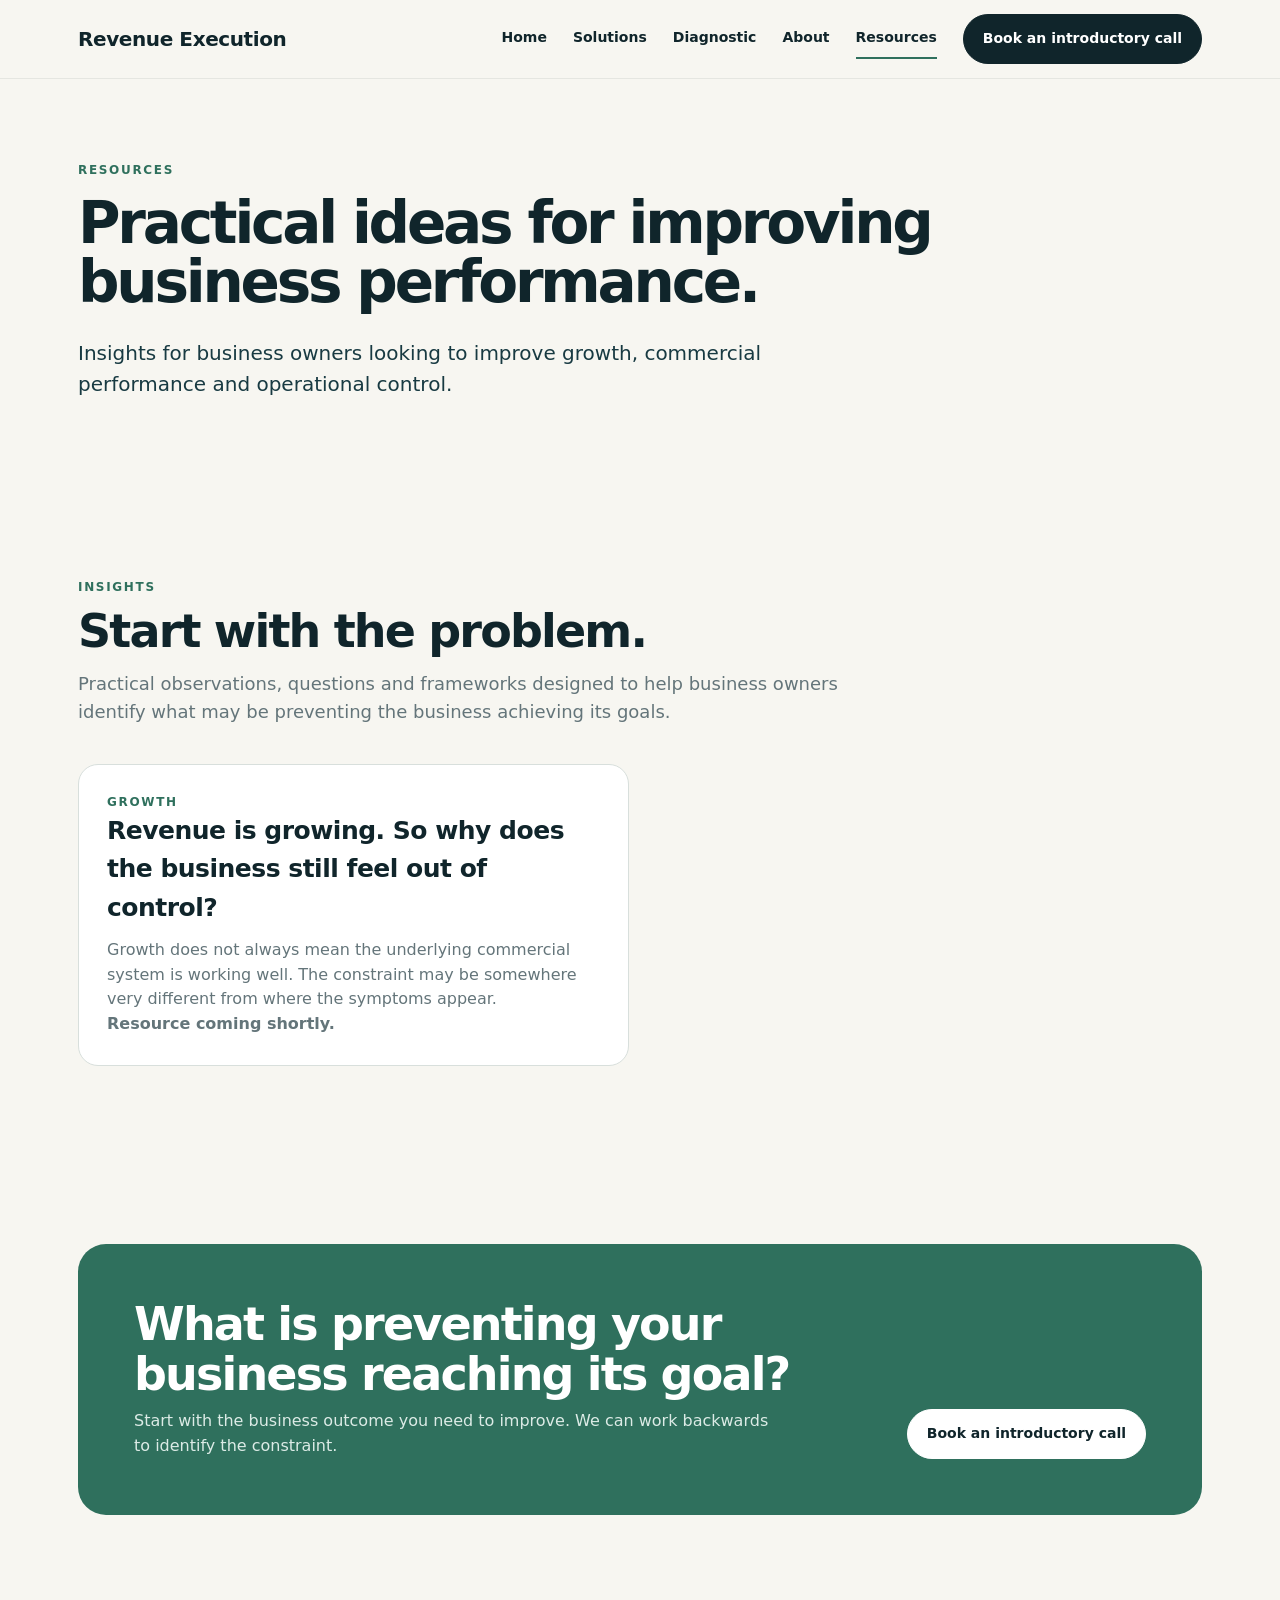
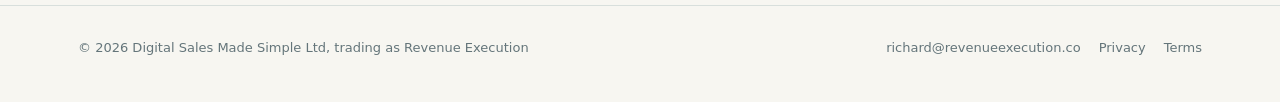
==== resources/index.html @ 58d6f986 "Rename resources/articles/index.html to resources/index.html" ====
<!doctype html>
<html lang="en">
<head>
<meta charset="utf-8">
<meta name="viewport" content="width=device-width, initial-scale=1">

<title>Resources — Revenue Execution</title>

<meta name="description" content="Practical insights and resources for business owners looking to improve growth, commercial performance and operational control.">

<link rel="icon" type="image/png" href="../favicon.png">
<link rel="stylesheet" href="../styles.css">
</head>

<body>

<nav>
  <div class="wrap navinner">

    <a class="brand" href="../index.html">
      Revenue Execution
    </a>

    <div class="navlinks">
      <a href="../index.html">Home</a>
      <a href="../solutions.html">Solutions</a>
      <a href="../diagnostic.html">Diagnostic</a>
      <a href="../about.html">About</a>
      <a class="active" href="./index.html">Resources</a>

      <a
        class="btn"
        href="https://calendar.app.google/mh5X91ErPgUXtCqR7"
        target="_blank"
        rel="noopener">
        Book an introductory call
      </a>
    </div>

  </div>
</nav>


<header class="hero compact">
  <div class="wrap">

    <div class="eyebrow">
      Resources
    </div>

    <h1>
      Practical ideas for improving business performance.
    </h1>

    <p class="lead">
      Insights for business owners looking to improve growth,
      commercial performance and operational control.
    </p>

  </div>
</header>


<section>

  <div class="wrap">

    <div class="section-head">

      <div class="eyebrow">
        Insights
      </div>

      <h2>
        Start with the problem.
      </h2>

      <p>
        Practical observations, questions and frameworks designed
        to help business owners identify what may be preventing
        the business achieving its goals.
      </p>

    </div>


    <div class="grid-2">

      <div class="card">

        <div class="eyebrow">
          Growth
        </div>

        <h3>
          Revenue is growing. So why does the business still feel out of control?
        </h3>

        <p>
          Growth does not always mean the underlying commercial
          system is working well. The constraint may be somewhere
          very different from where the symptoms appear.
        </p>

        <p>
          <strong>Resource coming shortly.</strong>
        </p>

      </div>

    </div>

  </div>

</section>


<section class="cta">

  <div class="wrap">

    <div class="cta-box">

      <div>

        <h2>
          What is preventing your business reaching its goal?
        </h2>

        <p>
          Start with the business outcome you need to improve.
          We can work backwards to identify the constraint.
        </p>

      </div>

      <a
        class="btn"
        href="https://calendar.app.google/mh5X91ErPgUXtCqR7"
        target="_blank"
        rel="noopener">
        Book an introductory call
      </a>

    </div>

  </div>

</section>


<footer>

  <div class="wrap footer-inner">

    <div>
      © <span data-year></span>
      Digital Sales Made Simple Ltd, trading as Revenue Execution
    </div>

    <div class="footer-links">

      <a href="mailto:richard@revenueexecution.co">
        richard@revenueexecution.co
      </a>

      <a href="../privacy.html">
        Privacy
      </a>

      <a href="../terms.html">
        Terms
      </a>

    </div>

  </div>

</footer>


<script src="../site.js"></script>

</body>
</html>
---- styles.css ----
:root{
  --ink:#10252b;
  --ink-2:#183a42;
  --paper:#f7f6f1;
  --white:#ffffff;
  --mint:#dcece5;
  --accent:#2f705d;
  --accent-dark:#235746;
  --muted:#64757a;
  --line:#d8dfdc;
  --warm:#ece7dc;
  --soft:#eff3f1;
}
*{box-sizing:border-box}
html{scroll-behavior:smooth}
body{margin:0;font-family:Inter,ui-sans-serif,system-ui,-apple-system,BlinkMacSystemFont,"Segoe UI",sans-serif;color:var(--ink);background:var(--paper);line-height:1.55;-webkit-font-smoothing:antialiased}
a{color:inherit;text-decoration:none}
img{max-width:100%;display:block}
.wrap{max-width:1180px;margin:0 auto;padding:0 28px}
nav{position:sticky;top:0;z-index:20;background:rgba(247,246,241,.95);backdrop-filter:blur(12px);border-bottom:1px solid rgba(16,37,43,.08)}
.navinner{min-height:78px;display:flex;align-items:center;justify-content:space-between;gap:24px}
.brand{font-weight:800;letter-spacing:-.02em;font-size:20px}
.navlinks{display:flex;gap:26px;align-items:center;font-size:14px;font-weight:650}
.navlinks a:not(.btn){padding:8px 0;border-bottom:2px solid transparent}
.navlinks a.active:not(.btn){border-color:var(--accent)}
.btn{display:inline-flex;align-items:center;justify-content:center;padding:13px 19px;border-radius:999px;background:var(--ink);color:#fff;font-weight:750;font-size:14px;border:1px solid var(--ink);transition:.2s ease;cursor:pointer}
.btn:hover{transform:translateY(-1px);background:var(--accent-dark);border-color:var(--accent-dark)}
.btn.alt{background:transparent;color:var(--ink)}
.btn.alt:hover{background:var(--white);border-color:var(--ink)}
.eyebrow{text-transform:uppercase;letter-spacing:.14em;font-size:12px;font-weight:850;color:var(--accent)}
.hero{padding:102px 0 86px}
.hero.compact{padding:82px 0 58px}
.hero-grid{display:grid;grid-template-columns:1.12fr .88fr;gap:70px;align-items:center}
h1{font-size:67px;line-height:1.02;letter-spacing:-.055em;margin:14px 0 26px;max-width:900px}
.hero.compact h1{font-size:58px}
.lead{font-size:20px;color:var(--ink-2);max-width:780px;margin-bottom:32px}
.actions{display:flex;gap:12px;flex-wrap:wrap}
.hero-card{background:var(--ink);color:white;border-radius:28px;padding:34px;box-shadow:0 22px 60px rgba(16,37,43,.16)}
.hero-card .label{font-size:12px;text-transform:uppercase;letter-spacing:.13em;color:#a9d2c4;font-weight:850}
.hero-card h3{font-size:29px;line-height:1.12;margin:12px 0 22px;letter-spacing:-.025em}
.flow{display:grid;gap:10px}
.flow div{padding:13px 14px;border:1px solid rgba(255,255,255,.16);border-radius:14px;background:rgba(255,255,255,.04);font-weight:650}
section{padding:88px 0}
.section-head{max-width:830px;margin-bottom:38px}
h2{font-size:46px;line-height:1.08;letter-spacing:-.04em;margin:10px 0 14px}
h3{letter-spacing:-.02em}
.section-head p{font-size:18px;color:var(--muted);margin:0}
.issues{display:grid;grid-template-columns:repeat(3,1fr);gap:18px}
.issue{display:block;background:var(--white);border:1px solid var(--line);padding:27px;border-radius:20px;min-height:235px;transition:box-shadow .18s ease,border-color .18s ease,transform .18s ease}
.issue:hover,.issue:focus-visible{border-color:var(--accent);box-shadow:inset 0 0 0 2px var(--accent),0 10px 28px rgba(16,37,43,.07);transform:translateY(-2px);outline:none}
.issue .n{font-size:12px;font-weight:900;color:var(--accent);letter-spacing:.13em}
.issue h3{font-size:23px;line-height:1.16;letter-spacing:-.025em;margin:13px 0 12px}
.issue p{margin:0;color:var(--muted);font-size:15.5px}
.issue .more{display:inline-block;margin-top:16px;color:var(--accent-dark);font-weight:750;font-size:14px}
.cred-strip{margin-top:28px;border-top:1px solid var(--line);border-bottom:1px solid var(--line);padding:18px 0;display:flex;gap:22px;align-items:center;justify-content:space-between;flex-wrap:wrap;color:var(--muted);font-size:13px}
.cred-strip b{color:var(--ink);font-size:14px}
.cred-logos{font-weight:750;letter-spacing:.025em;color:var(--ink-2)}
.method{background:var(--ink);color:white}
.method .section-head p{color:#b9c7c9}
.steps{display:grid;grid-template-columns:repeat(3,1fr);gap:18px}
.step{border:1px solid rgba(255,255,255,.15);border-radius:20px;padding:28px;background:rgba(255,255,255,.035)}
.step span{font-size:12px;color:#9ed0c0;font-weight:900;letter-spacing:.12em}
.step h3{font-size:26px;margin:12px 0 9px}
.step p{color:#c4d0d2;margin:0}
.diagnostic{background:var(--mint)}
.diag-grid{display:grid;grid-template-columns:.95fr 1.05fr;gap:70px;align-items:start}
.diag-box{background:white;border-radius:24px;padding:30px;border:1px solid rgba(47,112,93,.18)}
.diag-list{display:grid;gap:14px;margin-top:8px}
.diag-row{display:grid;grid-template-columns:140px 1fr;gap:18px;padding:14px 0;border-bottom:1px solid var(--line)}
.diag-row:last-child{border-bottom:0}
.diag-row b{font-size:14px}.diag-row span{color:var(--muted);font-size:14px}
.system-grid{display:grid;grid-template-columns:.84fr 1.16fr;gap:70px;align-items:center}
.system-map{display:grid;grid-template-columns:repeat(3,1fr);gap:10px}
.pill{background:white;border:1px solid var(--line);padding:15px 12px;border-radius:14px;text-align:center;font-weight:700;font-size:14px}
.proof{background:var(--warm)}
.proof-grid{display:grid;grid-template-columns:1fr 1fr;gap:50px;align-items:start}
blockquote{margin:0;background:white;border-radius:22px;padding:29px;font-size:20px;line-height:1.45;border:1px solid rgba(16,37,43,.08)}
blockquote small{display:block;margin-top:18px;font-size:13px;color:var(--muted);font-weight:700}
.cta{padding:90px 0}
.cta-box{background:var(--accent);color:white;border-radius:28px;padding:56px;display:flex;align-items:end;justify-content:space-between;gap:40px}
.cta-box h2{margin:0 0 10px;max-width:720px}.cta-box p{margin:0;color:#dcebe6;max-width:650px}.cta-box .btn{background:white;color:var(--ink);border-color:white;white-space:nowrap}
.grid-2{display:grid;grid-template-columns:1fr 1fr;gap:22px}
.card{background:var(--white);border:1px solid var(--line);border-radius:20px;padding:28px}.card h3{font-size:25px;margin:0 0 10px}.card p{color:var(--muted);margin:0}.card ul{color:var(--muted);padding-left:19px;margin:14px 0 0}.card li{margin:7px 0}
.fit-note{margin-top:24px;padding:22px 24px;border-radius:18px;background:var(--soft);border:1px solid var(--line)}.fit-note b{display:block;margin-bottom:5px}.fit-note p{margin:0;color:var(--muted)}
.solution-tabs{display:grid;grid-template-columns:repeat(3,1fr);gap:12px;margin:28px 0 22px}
.solution-tabs button{border:1px solid var(--line);background:var(--white);color:var(--ink);border-radius:16px;padding:16px 17px;text-align:left;cursor:pointer;font:inherit;transition:.18s ease}
.solution-tabs button:hover{transform:translateY(-1px);border-color:var(--accent)}.solution-tabs button.active{background:var(--accent);border-color:var(--accent);color:#fff}.solution-tabs strong{display:block;font-size:16px;margin-bottom:3px}.solution-tabs span{font-size:12.5px;opacity:.78}
.solution-flow{display:none}.solution-flow.active{display:block}
.solution-flow-head{background:var(--mint);border:1px solid rgba(47,112,93,.17);border-radius:24px;padding:30px;margin-bottom:16px}.solution-flow-head h2{font-size:36px;margin:7px 0 10px}.solution-flow-head p{font-size:17px;margin:0;color:var(--ink-2);max-width:900px}
.customer-flow{display:grid;grid-template-columns:repeat(4,1fr);gap:14px}
.customer-step{background:var(--white);border:1px solid var(--line);border-radius:20px;padding:24px;min-height:238px;position:relative;box-shadow:0 8px 20px rgba(16,37,43,.035)}
.customer-step::after{content:"→";position:absolute;right:-12px;top:50%;transform:translateY(-50%);color:var(--accent);font-size:18px;font-weight:900;z-index:2}.customer-step:last-child::after{display:none}
.customer-step .flow-label{display:inline-block;font-size:11px;font-weight:900;letter-spacing:.11em;text-transform:uppercase;color:var(--accent);margin-bottom:10px}.customer-step h3{margin:0 0 9px;font-size:21px;line-height:1.14}.customer-step p{margin:0;color:var(--muted);font-size:14px}.customer-step ul{margin:10px 0 0;padding-left:18px;color:var(--muted);font-size:13.5px}.customer-step li{margin:5px 0}.customer-step.measure-step{background:var(--ink);border-color:var(--ink);color:#fff}.customer-step.measure-step .flow-label{color:#9ed0c0}.customer-step.measure-step p,.customer-step.measure-step li{color:#c6d3d5}
.flow-example{margin-top:16px;background:var(--warm);border:1px solid rgba(16,37,43,.08);border-radius:18px;padding:20px 22px;display:grid;grid-template-columns:140px 1fr;gap:18px}.flow-example b{font-size:12px;text-transform:uppercase;letter-spacing:.1em;color:var(--accent-dark)}.flow-example span{color:var(--ink-2);font-size:14.5px}
.timeline{display:grid;gap:14px}.timeline-item{display:grid;grid-template-columns:60px 1fr;gap:18px;align-items:start}.timeline-item .num{height:46px;width:46px;border-radius:50%;background:var(--ink);color:white;display:grid;place-items:center;font-weight:850}.timeline-item h3{margin:1px 0 6px;font-size:22px}.timeline-item p{margin:0;color:var(--muted)}
.about-grid{display:grid;grid-template-columns:.9fr 1.1fr;gap:60px;align-items:start}.logo-line{font-weight:800;letter-spacing:.08em;line-height:2;color:var(--ink-2)}.testimonials{display:grid;grid-template-columns:repeat(2,1fr);gap:18px}.testimonials blockquote{font-size:17px}
.legal{max-width:860px}.legal h2{font-size:31px;margin-top:38px}.legal h3{font-size:20px;margin-top:28px}.legal p,.legal li{color:var(--ink-2)}.legal ul{padding-left:22px}
footer{border-top:1px solid var(--line);padding:32px 0 44px;color:var(--muted);font-size:13px}.footer-inner{display:flex;justify-content:space-between;gap:24px;flex-wrap:wrap}.footer-links{display:flex;gap:18px;flex-wrap:wrap}
@media(max-width:960px){.hero-grid,.diag-grid,.system-grid,.proof-grid,.about-grid{grid-template-columns:1fr}.issues,.steps,.grid-2,.testimonials{grid-template-columns:1fr 1fr}.customer-flow{grid-template-columns:1fr 1fr}.customer-step:nth-child(2)::after{display:none}.solution-tabs{grid-template-columns:1fr 1fr}h1{font-size:49px}.hero.compact h1{font-size:45px}.navlinks a:not(.btn){display:none}.cta-box{align-items:start;flex-direction:column}}
@media(max-width:620px){.issues,.steps,.grid-2,.testimonials,.solution-tabs,.customer-flow{grid-template-columns:1fr}.customer-step::after{display:none}h1{font-size:41px}.hero.compact h1{font-size:39px}.hero{padding-top:70px}.wrap{padding:0 20px}.cta-box{padding:34px}.diag-row,.flow-example{grid-template-columns:1fr}section{padding:68px 0}h2{font-size:38px}.navinner{min-height:70px}.brand{font-size:18px}.navlinks .btn{padding:11px 14px;font-size:13px}}
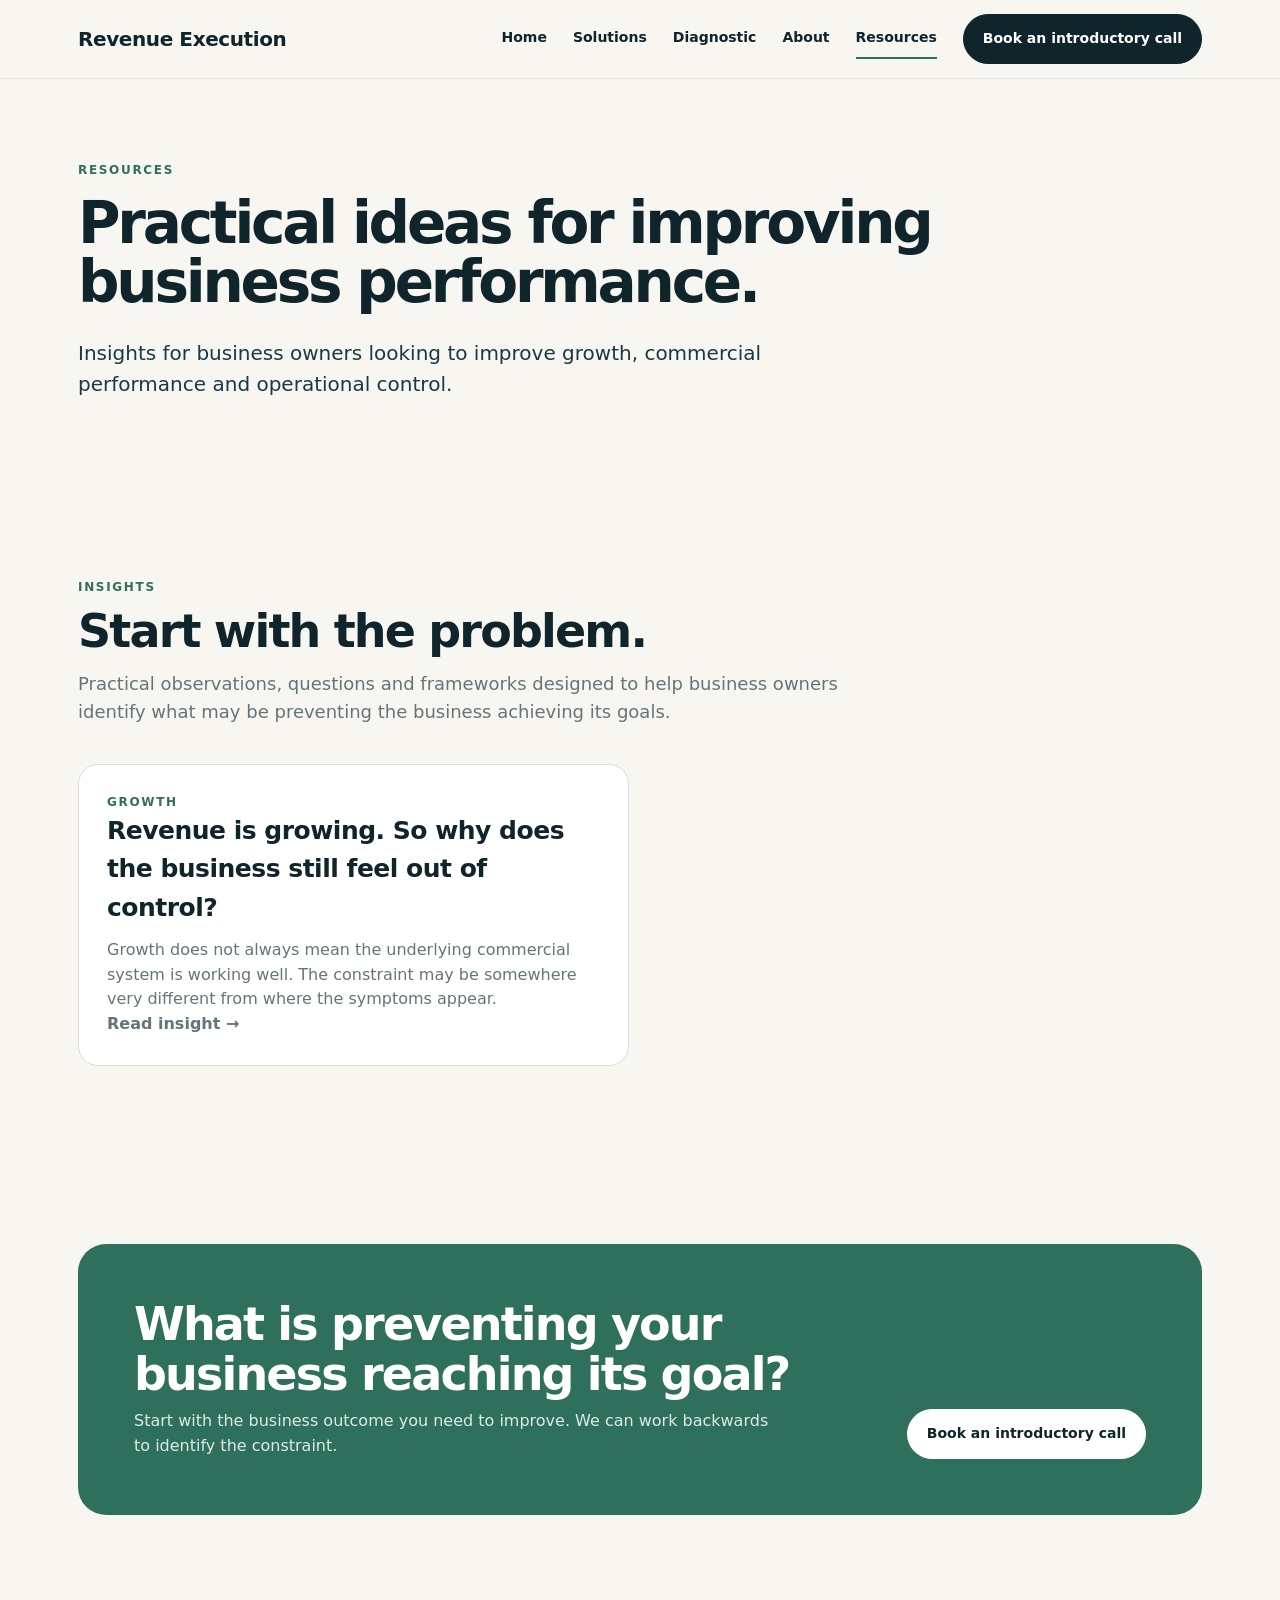
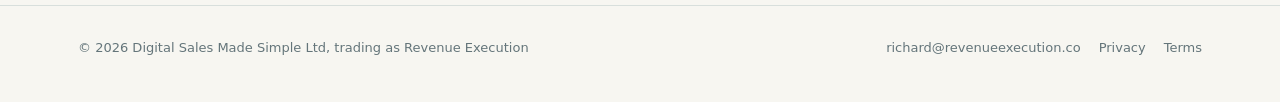
==== commit 750c596b: "Link RE-001 from Resources page" ====
--- a/resources/index.html
+++ b/resources/index.html
@@ -86,27 +86,31 @@
 
     <div class="grid-2">
 
-      <div class="card">
+      <a
+  class="card"
+  href="./articles/revenue-growth-without-control.html"
+  style="display:block;"
+>
 
-        <div class="eyebrow">
-          Growth
-        </div>
+  <div class="eyebrow">
+    Growth
+  </div>
 
-        <h3>
-          Revenue is growing. So why does the business still feel out of control?
-        </h3>
+  <h3>
+    Revenue is growing. So why does the business still feel out of control?
+  </h3>
 
-        <p>
-          Growth does not always mean the underlying commercial
-          system is working well. The constraint may be somewhere
-          very different from where the symptoms appear.
-        </p>
+  <p>
+    Growth does not always mean the underlying commercial
+    system is working well. The constraint may be somewhere
+    very different from where the symptoms appear.
+  </p>
 
-        <p>
-          <strong>Resource coming shortly.</strong>
-        </p>
+  <p>
+    <strong>Read insight →</strong>
+  </p>
 
-      </div>
+</a>
 
     </div>
 
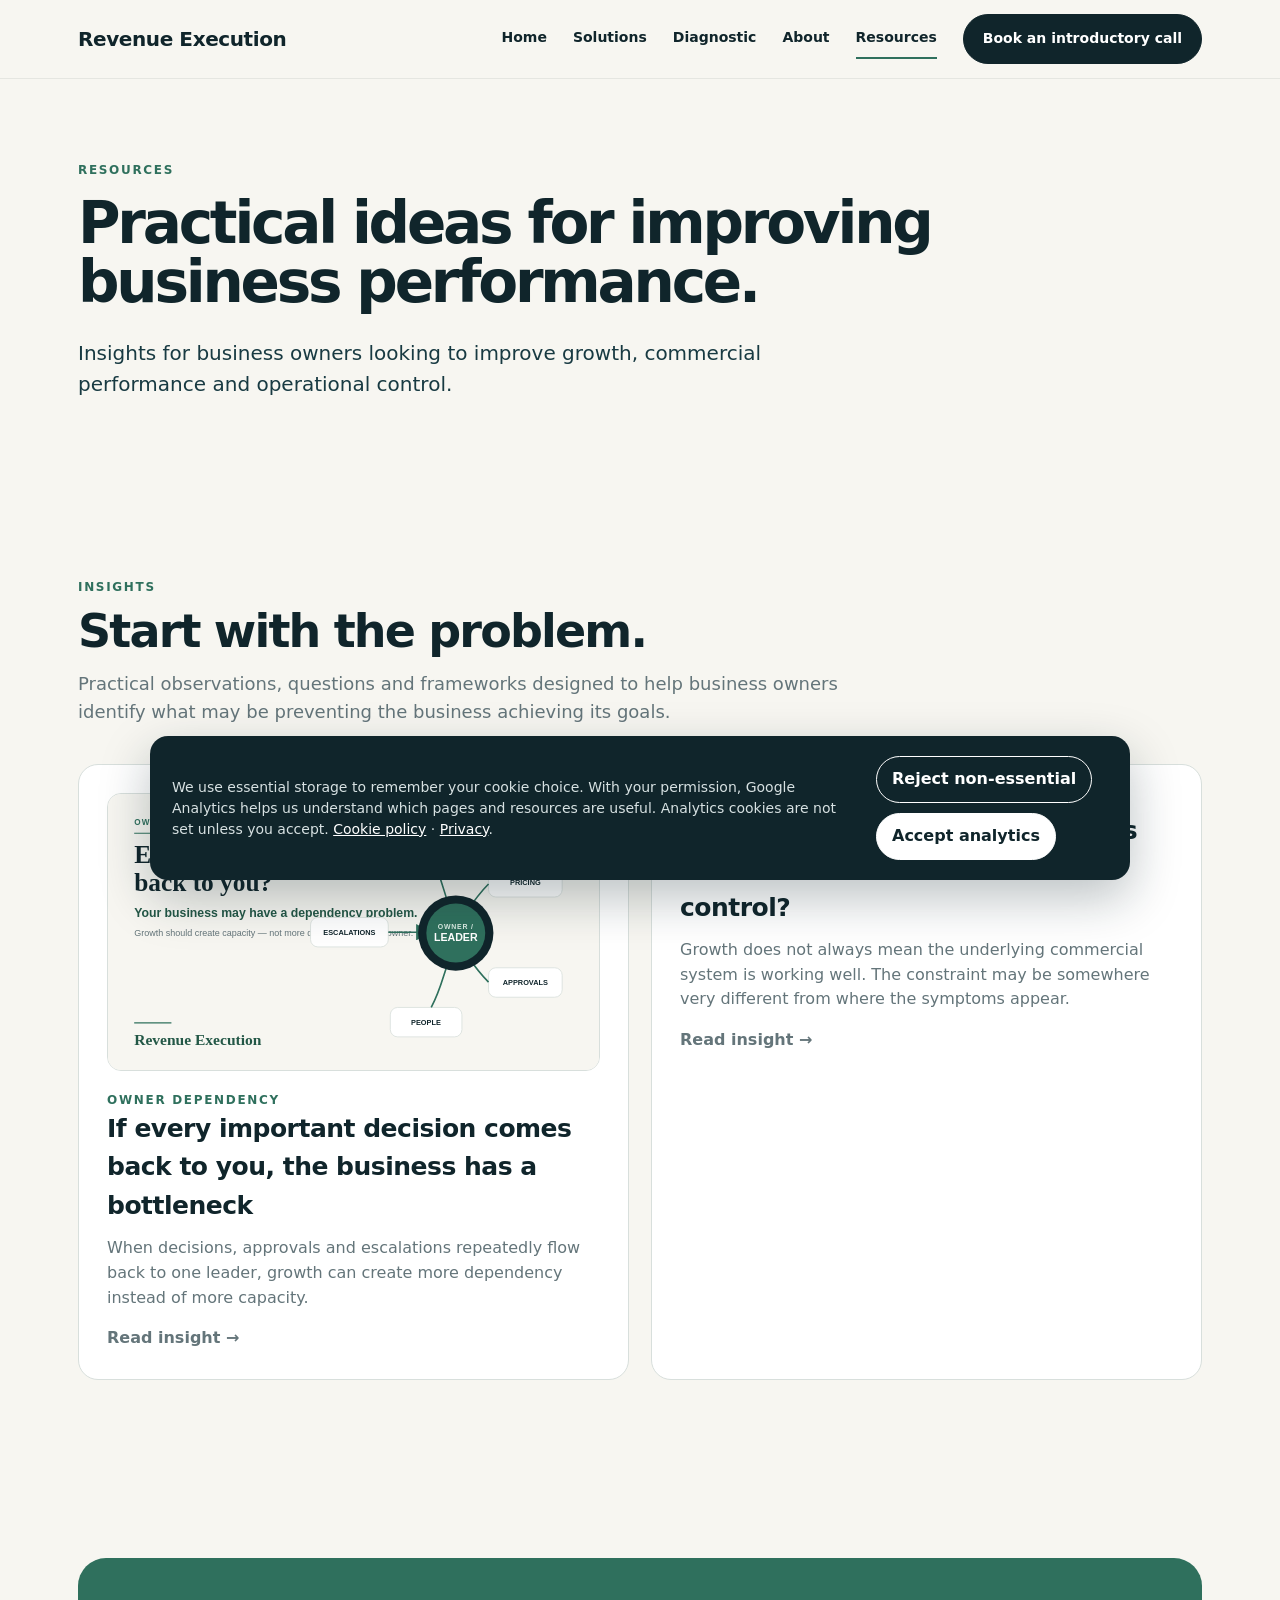
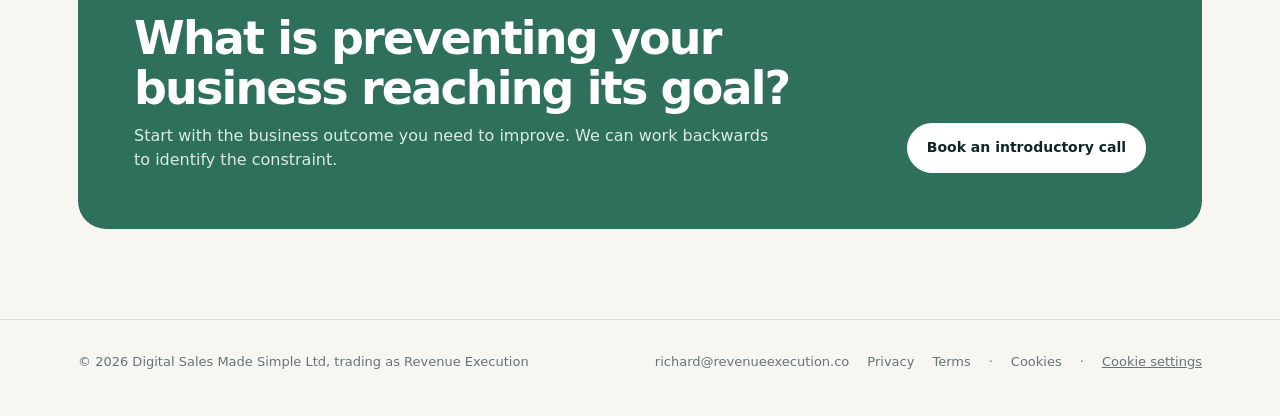
==== commit 7b80d2ca: "Add RE-002 to Resources index" ====
--- a/resources/index.html
+++ b/resources/index.html
@@ -3,187 +3,21 @@
 <head>
 <meta charset="utf-8">
 <meta name="viewport" content="width=device-width, initial-scale=1">
-
 <title>Resources — Revenue Execution</title>
-
 <meta name="description" content="Practical insights and resources for business owners looking to improve growth, commercial performance and operational control.">
-
 <link rel="icon" type="image/png" href="../favicon.png">
 <link rel="stylesheet" href="../styles.css">
 </head>
-
 <body>
-
-<nav>
-  <div class="wrap navinner">
-
-    <a class="brand" href="../index.html">
-      Revenue Execution
-    </a>
-
-    <div class="navlinks">
-      <a href="../index.html">Home</a>
-      <a href="../solutions.html">Solutions</a>
-      <a href="../diagnostic.html">Diagnostic</a>
-      <a href="../about.html">About</a>
-      <a class="active" href="./index.html">Resources</a>
-
-      <a
-        class="btn"
-        href="https://calendar.app.google/mh5X91ErPgUXtCqR7"
-        target="_blank"
-        rel="noopener">
-        Book an introductory call
-      </a>
-    </div>
-
-  </div>
-</nav>
-
-
-<header class="hero compact">
-  <div class="wrap">
-
-    <div class="eyebrow">
-      Resources
-    </div>
-
-    <h1>
-      Practical ideas for improving business performance.
-    </h1>
-
-    <p class="lead">
-      Insights for business owners looking to improve growth,
-      commercial performance and operational control.
-    </p>
-
-  </div>
-</header>
-
-
-<section>
-
-  <div class="wrap">
-
-    <div class="section-head">
-
-      <div class="eyebrow">
-        Insights
-      </div>
-
-      <h2>
-        Start with the problem.
-      </h2>
-
-      <p>
-        Practical observations, questions and frameworks designed
-        to help business owners identify what may be preventing
-        the business achieving its goals.
-      </p>
-
-    </div>
-
-
-    <div class="grid-2">
-
-      <a
-  class="card"
-  href="./articles/revenue-growth-without-control.html"
-  style="display:block;"
->
-
-  <div class="eyebrow">
-    Growth
-  </div>
-
-  <h3>
-    Revenue is growing. So why does the business still feel out of control?
-  </h3>
-
-  <p>
-    Growth does not always mean the underlying commercial
-    system is working well. The constraint may be somewhere
-    very different from where the symptoms appear.
-  </p>
-
-  <p>
-    <strong>Read insight →</strong>
-  </p>
-
-</a>
-
-    </div>
-
-  </div>
-
-</section>
-
-
-<section class="cta">
-
-  <div class="wrap">
-
-    <div class="cta-box">
-
-      <div>
-
-        <h2>
-          What is preventing your business reaching its goal?
-        </h2>
-
-        <p>
-          Start with the business outcome you need to improve.
-          We can work backwards to identify the constraint.
-        </p>
-
-      </div>
-
-      <a
-        class="btn"
-        href="https://calendar.app.google/mh5X91ErPgUXtCqR7"
-        target="_blank"
-        rel="noopener">
-        Book an introductory call
-      </a>
-
-    </div>
-
-  </div>
-
-</section>
-
-
-<footer>
-
-  <div class="wrap footer-inner">
-
-    <div>
-      © <span data-year></span>
-      Digital Sales Made Simple Ltd, trading as Revenue Execution
-    </div>
-
-    <div class="footer-links">
-
-      <a href="mailto:richard@revenueexecution.co">
-        richard@revenueexecution.co
-      </a>
-
-      <a href="../privacy.html">
-        Privacy
-      </a>
-
-      <a href="../terms.html">
-        Terms
-      </a>
-
-    </div>
-
-  </div>
-
-</footer>
-
-
+<nav><div class="wrap navinner"><a class="brand" href="../index.html">Revenue Execution</a><div class="navlinks"><a href="../index.html">Home</a><a href="../solutions.html">Solutions</a><a href="../diagnostic.html">Diagnostic</a><a href="../about.html">About</a><a class="active" href="./index.html">Resources</a><a class="btn" href="https://calendar.app.google/mh5X91ErPgUXtCqR7" target="_blank" rel="noopener">Book an introductory call</a></div></div></nav>
+<header class="hero compact"><div class="wrap"><div class="eyebrow">Resources</div><h1>Practical ideas for improving business performance.</h1><p class="lead">Insights for business owners looking to improve growth, commercial performance and operational control.</p></div></header>
+<section><div class="wrap"><div class="section-head"><div class="eyebrow">Insights</div><h2>Start with the problem.</h2><p>Practical observations, questions and frameworks designed to help business owners identify what may be preventing the business achieving its goals.</p></div>
+<div class="grid-2">
+<a class="card" href="./articles/business-leader-bottleneck.html" style="display:block;"><img src="./images/RE-002-owner-dependency.svg" alt="Everything still comes back to you? Your business may have a dependency problem." style="width:100%;border-radius:14px;margin-bottom:20px;border:1px solid #d8dfdc;"><div class="eyebrow">Owner dependency</div><h3>If every important decision comes back to you, the business has a bottleneck</h3><p>When decisions, approvals and escalations repeatedly flow back to one leader, growth can create more dependency instead of more capacity.</p><p style="margin-top:16px;"><strong>Read insight →</strong></p></a>
+<a class="card" href="./articles/revenue-growth-without-control.html" style="display:block;"><div class="eyebrow">Growth</div><h3>Revenue is growing. So why does the business still feel out of control?</h3><p>Growth does not always mean the underlying commercial system is working well. The constraint may be somewhere very different from where the symptoms appear.</p><p style="margin-top:16px;"><strong>Read insight →</strong></p></a>
+</div></div></section>
+<section class="cta"><div class="wrap"><div class="cta-box"><div><h2>What is preventing your business reaching its goal?</h2><p>Start with the business outcome you need to improve. We can work backwards to identify the constraint.</p></div><a class="btn" href="https://calendar.app.google/mh5X91ErPgUXtCqR7" target="_blank" rel="noopener">Book an introductory call</a></div></div></section>
+<footer><div class="wrap footer-inner"><div>© <span data-year></span> Digital Sales Made Simple Ltd, trading as Revenue Execution</div><div class="footer-links"><a href="mailto:richard@revenueexecution.co">richard@revenueexecution.co</a><a href="../privacy.html">Privacy</a><a href="../terms.html">Terms</a></div></div></footer>
 <script src="../site.js"></script>
-
 </body>
 </html>
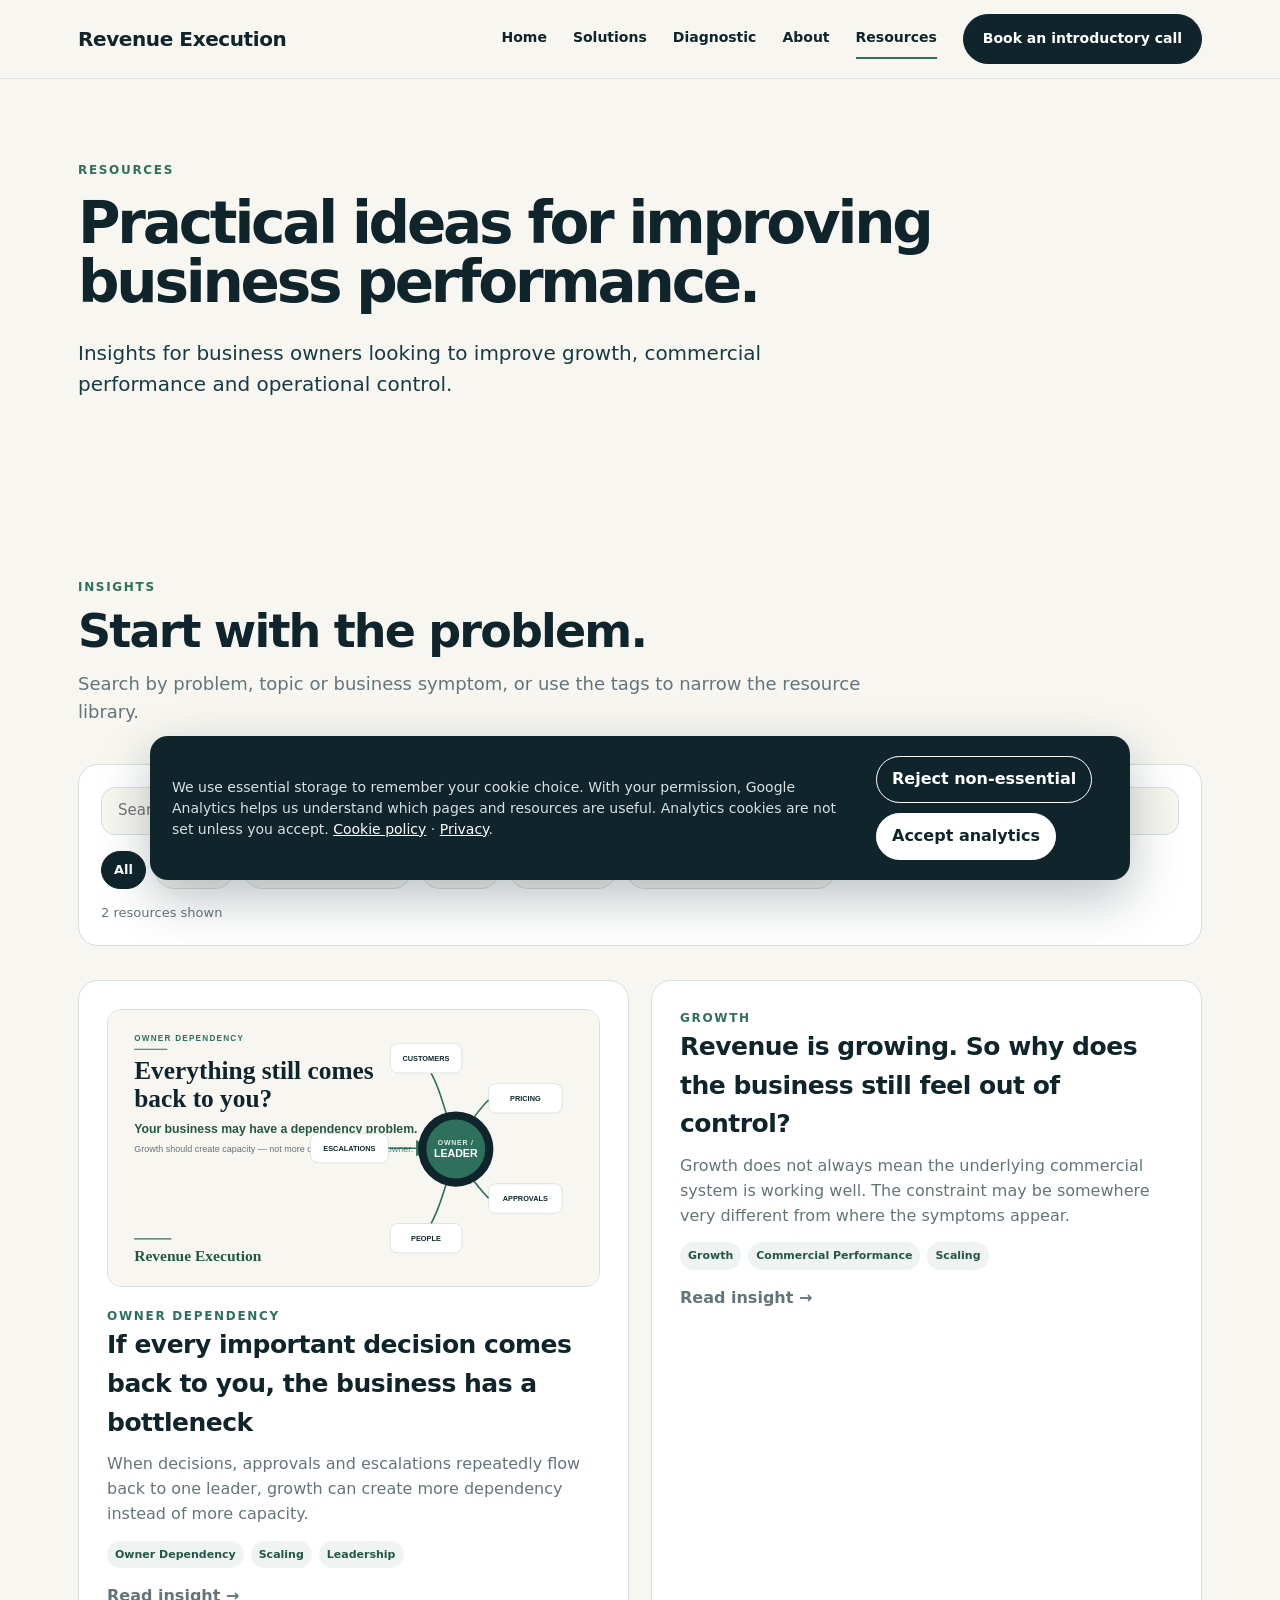
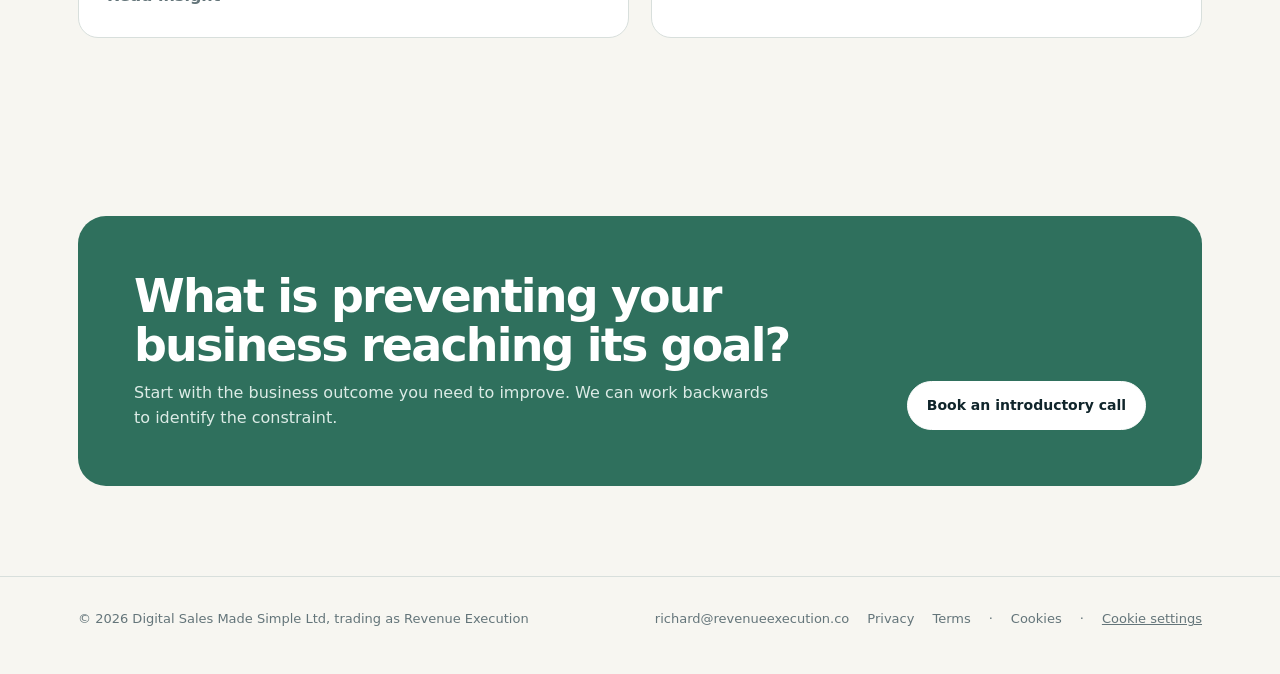
==== commit 166c2733: "Add Resources search and tag filters" ====
--- a/resources/index.html
+++ b/resources/index.html
@@ -7,17 +7,119 @@
 <meta name="description" content="Practical insights and resources for business owners looking to improve growth, commercial performance and operational control.">
 <link rel="icon" type="image/png" href="../favicon.png">
 <link rel="stylesheet" href="../styles.css">
+<style>
+.resource-tools{margin:0 0 34px;padding:22px;background:#fff;border:1px solid #d8dfdc;border-radius:20px}
+.resource-search{display:flex;gap:10px;align-items:center;margin-bottom:16px}
+.resource-search input{width:100%;min-height:48px;border:1px solid #d8dfdc;border-radius:14px;padding:0 16px;background:#f7f6f1;color:#10252b;font:inherit;font-size:15px;outline:none}
+.resource-search input:focus{border-color:#2f705d;box-shadow:0 0 0 3px rgba(47,112,93,.12)}
+.resource-tags{display:flex;gap:9px;flex-wrap:wrap}
+.resource-tag{border:1px solid #d8dfdc;background:#f7f6f1;color:#10252b;border-radius:999px;padding:8px 12px;font:inherit;font-size:13px;font-weight:750;cursor:pointer}
+.resource-tag:hover,.resource-tag.active{background:#10252b;border-color:#10252b;color:#fff}
+.resource-count{margin:14px 0 0;color:#64757a;font-size:13px}
+.resource-card[hidden]{display:none!important}
+.resource-card .card-tags{display:flex;gap:7px;flex-wrap:wrap;margin:14px 0 0}
+.resource-card .card-tags span{display:inline-block;background:#eff3f1;color:#235746;border-radius:999px;padding:5px 8px;font-size:11px;font-weight:750}
+.resource-empty{display:none;padding:28px;border:1px dashed #d8dfdc;border-radius:18px;color:#64757a;text-align:center;background:#fff}
+.resource-empty.visible{display:block}
+@media(max-width:620px){.resource-tools{padding:18px}.resource-search{display:block}}
+</style>
 </head>
 <body>
 <nav><div class="wrap navinner"><a class="brand" href="../index.html">Revenue Execution</a><div class="navlinks"><a href="../index.html">Home</a><a href="../solutions.html">Solutions</a><a href="../diagnostic.html">Diagnostic</a><a href="../about.html">About</a><a class="active" href="./index.html">Resources</a><a class="btn" href="https://calendar.app.google/mh5X91ErPgUXtCqR7" target="_blank" rel="noopener">Book an introductory call</a></div></div></nav>
 <header class="hero compact"><div class="wrap"><div class="eyebrow">Resources</div><h1>Practical ideas for improving business performance.</h1><p class="lead">Insights for business owners looking to improve growth, commercial performance and operational control.</p></div></header>
-<section><div class="wrap"><div class="section-head"><div class="eyebrow">Insights</div><h2>Start with the problem.</h2><p>Practical observations, questions and frameworks designed to help business owners identify what may be preventing the business achieving its goals.</p></div>
-<div class="grid-2">
-<a class="card" href="./articles/business-leader-bottleneck.html" style="display:block;"><img src="./images/RE-002-owner-dependency.svg" alt="Everything still comes back to you? Your business may have a dependency problem." style="width:100%;border-radius:14px;margin-bottom:20px;border:1px solid #d8dfdc;"><div class="eyebrow">Owner dependency</div><h3>If every important decision comes back to you, the business has a bottleneck</h3><p>When decisions, approvals and escalations repeatedly flow back to one leader, growth can create more dependency instead of more capacity.</p><p style="margin-top:16px;"><strong>Read insight →</strong></p></a>
-<a class="card" href="./articles/revenue-growth-without-control.html" style="display:block;"><div class="eyebrow">Growth</div><h3>Revenue is growing. So why does the business still feel out of control?</h3><p>Growth does not always mean the underlying commercial system is working well. The constraint may be somewhere very different from where the symptoms appear.</p><p style="margin-top:16px;"><strong>Read insight →</strong></p></a>
-</div></div></section>
+<section><div class="wrap"><div class="section-head"><div class="eyebrow">Insights</div><h2>Start with the problem.</h2><p>Search by problem, topic or business symptom, or use the tags to narrow the resource library.</p></div>
+
+<div class="resource-tools" aria-label="Resource search and filters">
+  <div class="resource-search">
+    <input id="resourceSearch" type="search" placeholder="Search resources — e.g. bottleneck, growth, pipeline, owner dependency" aria-label="Search resources">
+  </div>
+  <div class="resource-tags" id="resourceTags" aria-label="Filter resources by tag">
+    <button class="resource-tag active" type="button" data-filter="all">All</button>
+    <button class="resource-tag" type="button" data-filter="growth">Growth</button>
+    <button class="resource-tag" type="button" data-filter="owner-dependency">Owner Dependency</button>
+    <button class="resource-tag" type="button" data-filter="scaling">Scaling</button>
+    <button class="resource-tag" type="button" data-filter="leadership">Leadership</button>
+    <button class="resource-tag" type="button" data-filter="commercial-performance">Commercial Performance</button>
+  </div>
+  <p class="resource-count" id="resourceCount">2 resources</p>
+</div>
+
+<div class="grid-2" id="resourceGrid">
+<a class="card resource-card" href="./articles/business-leader-bottleneck.html" style="display:block;" data-tags="owner-dependency scaling leadership commercial-performance" data-search="business leader bottleneck owner dependency decisions approvals escalations founder dependency scale scaling leadership management capacity commercial performance">
+<img src="./images/RE-002-owner-dependency.svg" alt="Everything still comes back to you? Your business may have a dependency problem." style="width:100%;border-radius:14px;margin-bottom:20px;border:1px solid #d8dfdc;">
+<div class="eyebrow">Owner dependency</div>
+<h3>If every important decision comes back to you, the business has a bottleneck</h3>
+<p>When decisions, approvals and escalations repeatedly flow back to one leader, growth can create more dependency instead of more capacity.</p>
+<div class="card-tags"><span>Owner Dependency</span><span>Scaling</span><span>Leadership</span></div>
+<p style="margin-top:16px;"><strong>Read insight →</strong></p>
+</a>
+
+<a class="card resource-card" href="./articles/revenue-growth-without-control.html" style="display:block;" data-tags="growth commercial-performance scaling" data-search="revenue growth control constraint commercial system metric process gap improvement pipeline margin cash delivery people scaling commercial performance">
+<div class="eyebrow">Growth</div>
+<h3>Revenue is growing. So why does the business still feel out of control?</h3>
+<p>Growth does not always mean the underlying commercial system is working well. The constraint may be somewhere very different from where the symptoms appear.</p>
+<div class="card-tags"><span>Growth</span><span>Commercial Performance</span><span>Scaling</span></div>
+<p style="margin-top:16px;"><strong>Read insight →</strong></p>
+</a>
+</div>
+
+<div class="resource-empty" id="resourceEmpty">No resources match that search yet. Try a broader term or select All.</div>
+</div></section>
 <section class="cta"><div class="wrap"><div class="cta-box"><div><h2>What is preventing your business reaching its goal?</h2><p>Start with the business outcome you need to improve. We can work backwards to identify the constraint.</p></div><a class="btn" href="https://calendar.app.google/mh5X91ErPgUXtCqR7" target="_blank" rel="noopener">Book an introductory call</a></div></div></section>
 <footer><div class="wrap footer-inner"><div>© <span data-year></span> Digital Sales Made Simple Ltd, trading as Revenue Execution</div><div class="footer-links"><a href="mailto:richard@revenueexecution.co">richard@revenueexecution.co</a><a href="../privacy.html">Privacy</a><a href="../terms.html">Terms</a></div></div></footer>
 <script src="../site.js"></script>
+<script>
+(() => {
+  const search = document.getElementById('resourceSearch');
+  const cards = [...document.querySelectorAll('.resource-card')];
+  const tags = [...document.querySelectorAll('.resource-tag')];
+  const count = document.getElementById('resourceCount');
+  const empty = document.getElementById('resourceEmpty');
+  let activeFilter = 'all';
+
+  function normalise(value){ return (value || '').toLowerCase().trim(); }
+
+  function applyFilters(track = false){
+    const query = normalise(search.value);
+    let visible = 0;
+
+    cards.forEach(card => {
+      const haystack = normalise(card.dataset.search + ' ' + card.textContent);
+      const cardTags = normalise(card.dataset.tags).split(/\s+/);
+      const matchesSearch = !query || query.split(/\s+/).every(term => haystack.includes(term));
+      const matchesTag = activeFilter === 'all' || cardTags.includes(activeFilter);
+      const show = matchesSearch && matchesTag;
+      card.hidden = !show;
+      if (show) visible += 1;
+    });
+
+    count.textContent = `${visible} resource${visible === 1 ? '' : 's'} shown`;
+    empty.classList.toggle('visible', visible === 0);
+
+    if (track && typeof window.gtag === 'function') {
+      window.gtag('event', 'resource_search', {
+        search_term: query || '(none)',
+        resource_filter: activeFilter,
+        results_count: visible
+      });
+    }
+  }
+
+  let timer;
+  search.addEventListener('input', () => {
+    clearTimeout(timer);
+    applyFilters(false);
+    timer = setTimeout(() => applyFilters(true), 600);
+  });
+
+  tags.forEach(button => button.addEventListener('click', () => {
+    activeFilter = button.dataset.filter;
+    tags.forEach(tag => tag.classList.toggle('active', tag === button));
+    applyFilters(true);
+  }));
+
+  applyFilters(false);
+})();
+</script>
 </body>
 </html>
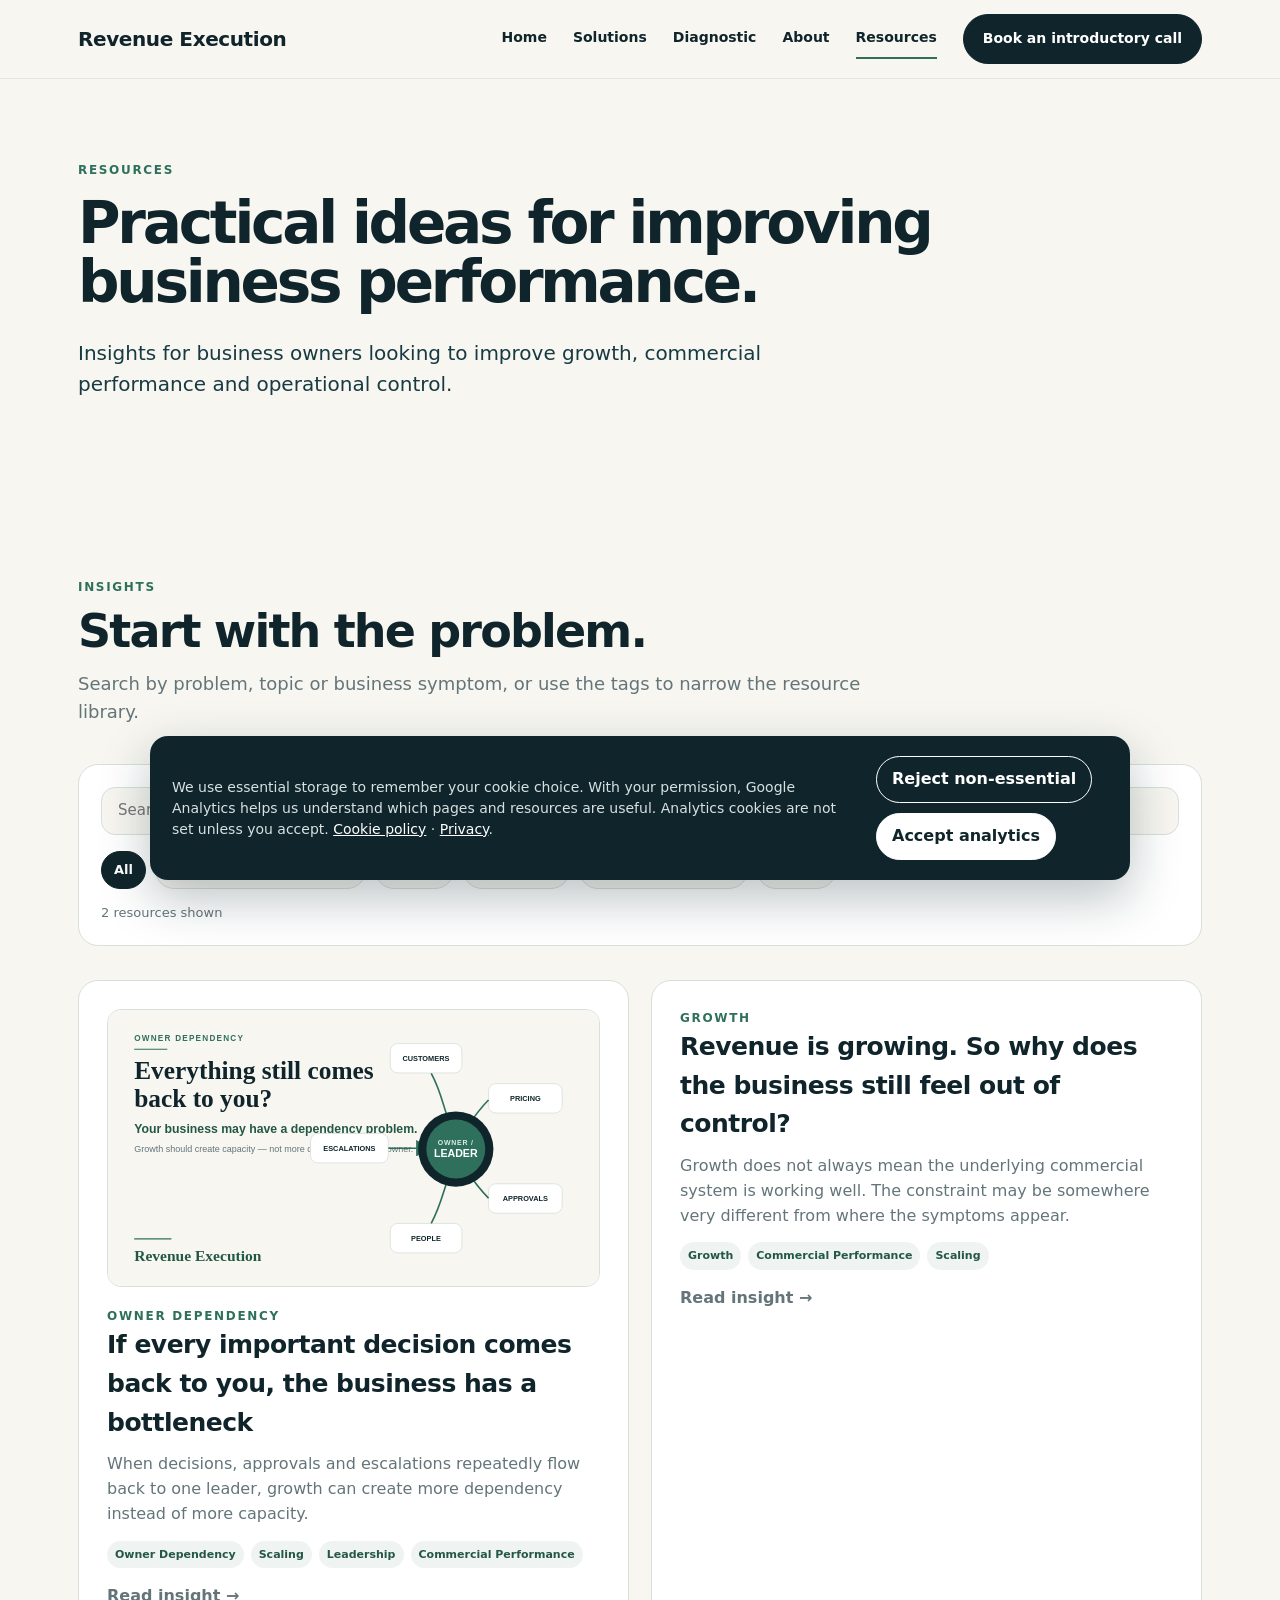
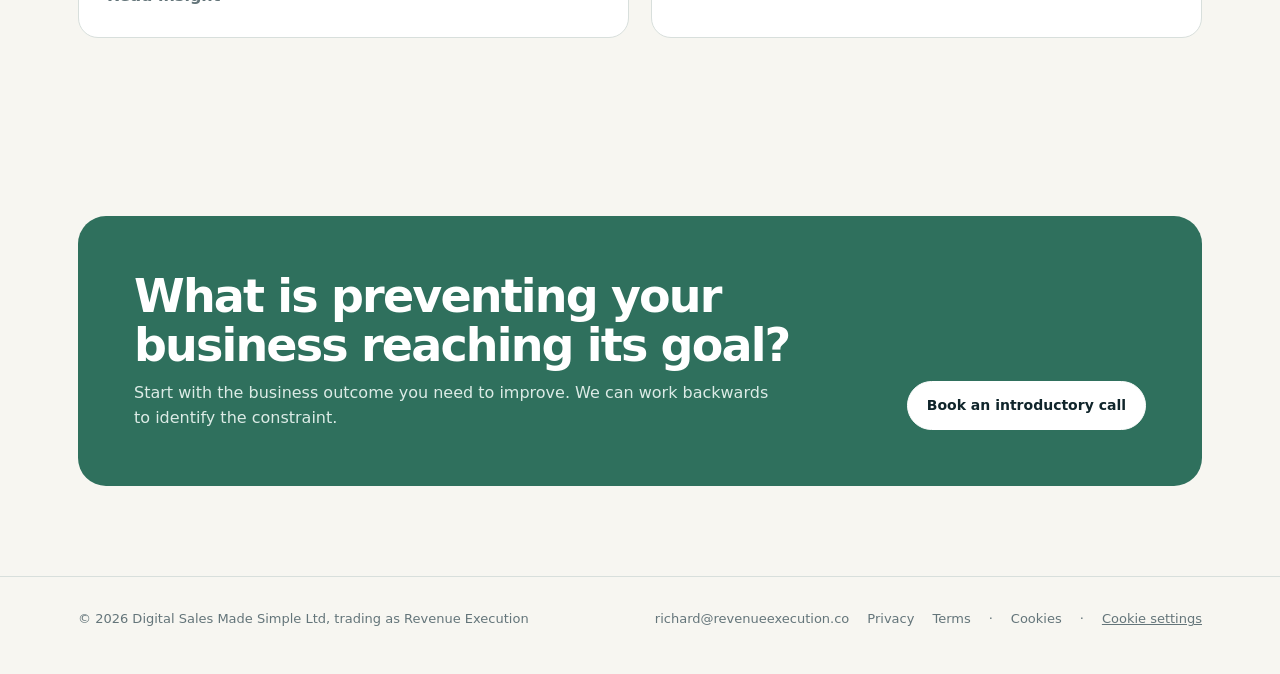
==== commit e83b4369: "Auto-generate resource tags from article metadata" ====
--- a/resources/index.html
+++ b/resources/index.html
@@ -33,14 +33,7 @@
   <div class="resource-search">
     <input id="resourceSearch" type="search" placeholder="Search resources — e.g. bottleneck, growth, pipeline, owner dependency" aria-label="Search resources">
   </div>
-  <div class="resource-tags" id="resourceTags" aria-label="Filter resources by tag">
-    <button class="resource-tag active" type="button" data-filter="all">All</button>
-    <button class="resource-tag" type="button" data-filter="growth">Growth</button>
-    <button class="resource-tag" type="button" data-filter="owner-dependency">Owner Dependency</button>
-    <button class="resource-tag" type="button" data-filter="scaling">Scaling</button>
-    <button class="resource-tag" type="button" data-filter="leadership">Leadership</button>
-    <button class="resource-tag" type="button" data-filter="commercial-performance">Commercial Performance</button>
-  </div>
+  <div class="resource-tags" id="resourceTags" aria-label="Filter resources by tag"></div>
   <p class="resource-count" id="resourceCount">2 resources</p>
 </div>
 
@@ -50,7 +43,7 @@
 <div class="eyebrow">Owner dependency</div>
 <h3>If every important decision comes back to you, the business has a bottleneck</h3>
 <p>When decisions, approvals and escalations repeatedly flow back to one leader, growth can create more dependency instead of more capacity.</p>
-<div class="card-tags"><span>Owner Dependency</span><span>Scaling</span><span>Leadership</span></div>
+<div class="card-tags"><span>Owner Dependency</span><span>Scaling</span><span>Leadership</span><span>Commercial Performance</span></div>
 <p style="margin-top:16px;"><strong>Read insight →</strong></p>
 </a>
 
@@ -72,12 +65,38 @@
 (() => {
   const search = document.getElementById('resourceSearch');
   const cards = [...document.querySelectorAll('.resource-card')];
-  const tags = [...document.querySelectorAll('.resource-tag')];
+  const tagContainer = document.getElementById('resourceTags');
   const count = document.getElementById('resourceCount');
   const empty = document.getElementById('resourceEmpty');
   let activeFilter = 'all';
 
   function normalise(value){ return (value || '').toLowerCase().trim(); }
+  function tagLabel(slug){
+    return slug.split('-').map(word => word.charAt(0).toUpperCase() + word.slice(1)).join(' ');
+  }
+
+  function buildTags(){
+    const unique = new Set();
+    cards.forEach(card => normalise(card.dataset.tags).split(/\s+/).filter(Boolean).forEach(tag => unique.add(tag)));
+    const ordered = [...unique].sort((a,b) => tagLabel(a).localeCompare(tagLabel(b)));
+    tagContainer.innerHTML = '';
+
+    const all = document.createElement('button');
+    all.className = 'resource-tag active';
+    all.type = 'button';
+    all.dataset.filter = 'all';
+    all.textContent = 'All';
+    tagContainer.appendChild(all);
+
+    ordered.forEach(tag => {
+      const button = document.createElement('button');
+      button.className = 'resource-tag';
+      button.type = 'button';
+      button.dataset.filter = tag;
+      button.textContent = tagLabel(tag);
+      tagContainer.appendChild(button);
+    });
+  }
 
   function applyFilters(track = false){
     const query = normalise(search.value);
@@ -105,6 +124,8 @@
     }
   }
 
+  buildTags();
+
   let timer;
   search.addEventListener('input', () => {
     clearTimeout(timer);
@@ -112,11 +133,13 @@
     timer = setTimeout(() => applyFilters(true), 600);
   });
 
-  tags.forEach(button => button.addEventListener('click', () => {
+  tagContainer.addEventListener('click', event => {
+    const button = event.target.closest('.resource-tag');
+    if (!button) return;
     activeFilter = button.dataset.filter;
-    tags.forEach(tag => tag.classList.toggle('active', tag === button));
+    [...tagContainer.querySelectorAll('.resource-tag')].forEach(tag => tag.classList.toggle('active', tag === button));
     applyFilters(true);
-  }));
+  });
 
   applyFilters(false);
 })();
